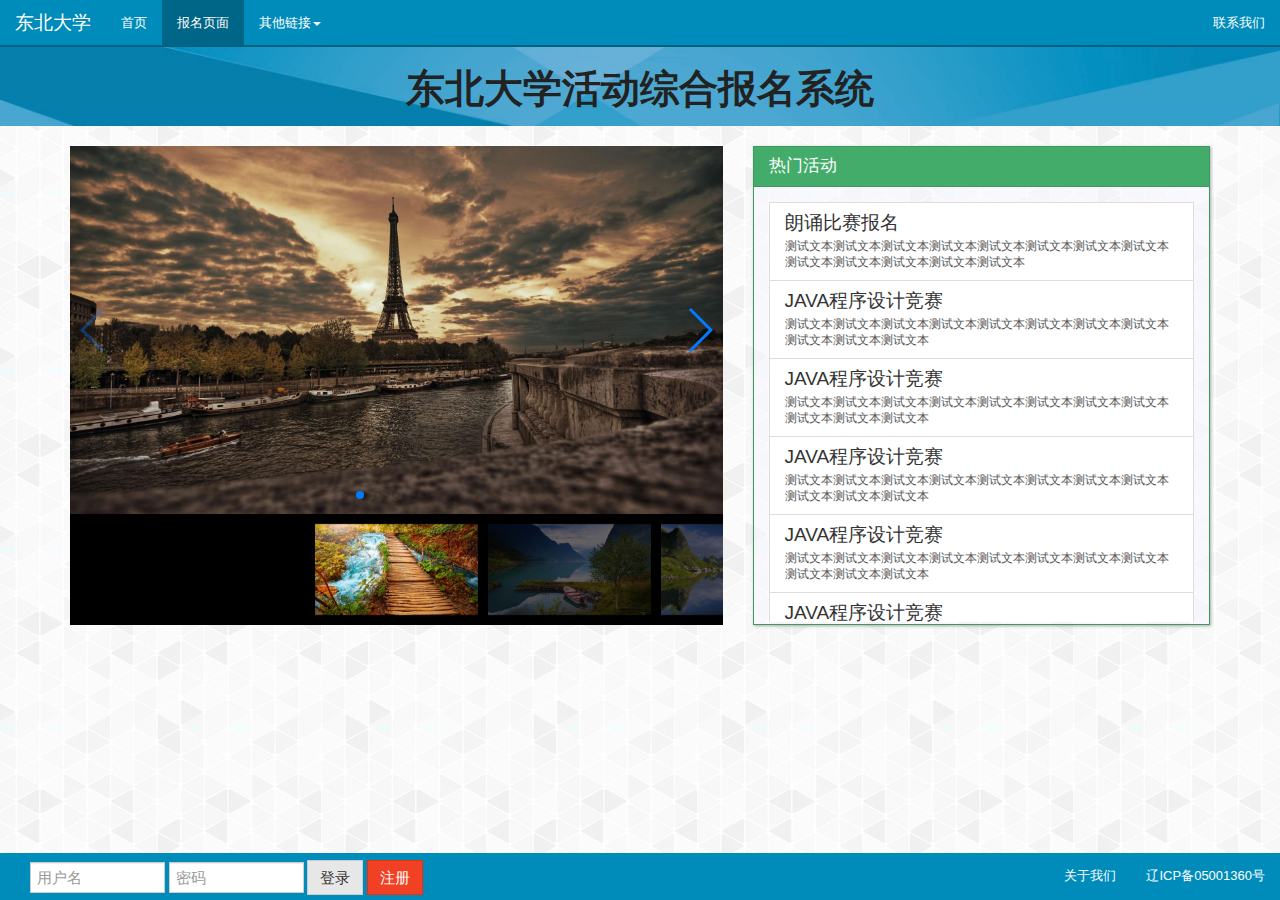
==== test/web/index.html @ 26057a81 "test" ====
<!DOCTYPE HTML>
<html>
	<head>
		<meta charset="utf-8">
		<title>
			东北大学学生活动综合报名系统-首页
		</title>
		<meta name="viewport" content="width=device-width, initial-scale=1.0">
		<link href="css/bootstrap.css" rel="stylesheet" type="text/css">
        <link href="css/swiper.min.css" rel="stylesheet" type="text/css">
        <link href="css/indexcustom.css" rel="stylesheet" type="text/css">
		<link href='http://www.youziku.com/webfont/CSS/7a67b4f4b9ee54576e56856f09a2d802' rel='stylesheet' type='text/css'/>
	</head>
	<body>
        <div id="header">
        	<nav class="navbar navbar-inverse navbar-fixed-top">
                <div class="container-fluid">
                    <div class="navbar-header">
                        <button type="button" class="navbar-toggle collapsed" data-toggle="collapse" data-target="#dd-navbar">
                            <span class="icon-bar"></span>
                            <span class="icon-bar"></span>
                            <span class="icon-bar"></span>
                       </button>
                    <a class="navbar-brand" href="#">东北大学</a>
                </div>
                <div class="collapse navbar-collapse" id="dd-navbar">
                    <ul class="nav navbar-nav">
                        <li><a href="#">首页</a></li>
                        <li class="active"><a href="#">报名页面</a></li>
                        <li class="dropdown">
                            <a href="#" class="dropdown-toggle" data-toggle="dropdown" role="button" aria-expanded="false">其他链接<span class="caret"></span></a>
                            <ul class="dropdown-menu" role="menu">
                                <li><a href="#">测试1</a></li>
                                <li><a href="#">测试2</a></li>
                                <li><a href="#">测试3</a></li>
                                <li class="divider"></li>
                                <li><a href="#">测试4</a></li>
                            </ul>
                        </li>
                    </ul>
                    <ul class="nav navbar-nav navbar-right">
                        <li><a href="#" data-toggle="modal" data-target="#about-us">联系我们</a></li>
                    </ul>
                    </div><!-- /.navbar-collapse -->
                </div><!-- /.container-fluid -->
            </nav>
        </div>
		<div id="top-panel">
			<h1 class="text-center" style="font-family:ruibo330167;"><b>东北大学活动综合报名系统</b><!--<small>baoming.neu.la</small>--></h1>
			</div>
		</div>
        <div id="bodyer">
            <div class="container">
                <div class="row">
					<div id="mainbody" class="col-md-7">
						<div class="swiper-container gallery-top">
							<div class="swiper-wrapper">
								<div class="swiper-slide"><a href="detail.html"><img src="img/1.jpg"></a></div>
								<div class="swiper-slide"><a href="detail.html"><img src="img/2.jpg"></a></div>
								<div class="swiper-slide"><a href="detail.html"><img src="img/3.jpg"></a></div>
								<div class="swiper-slide"><a href="detail.html"><img src="img/4.jpg"></a></div>
								<div class="swiper-slide"><a href="detail.html"><img src="img/5.jpg"></a></div>
							</div>
							<!--分页-->
							<div class="swiper-pagination"></div>
							<!--按钮-->
							<div class="swiper-button-next"></div>
							<div class="swiper-button-prev"></div>
						</div>
						<div class="swiper-container gallery-thumbs">
							<div class="swiper-wrapper">
								<div class="swiper-slide"><img src="img/1.jpg"></div>
								<div class="swiper-slide"><img src="img/2.jpg"></div>
								<div class="swiper-slide"><img src="img/3.jpg"></div>
								<div class="swiper-slide"><img src="img/4.jpg"></div>
								<div class="swiper-slide"><img src="img/5.jpg"></div>
							</div>
						</div>
					</div>
					<div id="sidebar" class="col-md-5">
						<div class="panel panel-success" id="hot-frame">
							<div class="panel-heading">
								<h3 class="panel-title">热门活动</h3>
							</div>
							<div class="panel-body" id="hot-body">
								<div class="list-group">
									<a href="#" class="list-group-item">
										<h4 class="list-group-item-heading">朗诵比赛报名</h4>
										<p class="list-group-item-text">测试文本测试文本测试文本测试文本测试文本测试文本测试文本测试文本测试文本测试文本测试文本测试文本测试文本</p>
									</a>
									<a href="#" class="list-group-item">
										<h4 class="list-group-item-heading">JAVA程序设计竞赛</h4>
										<p class="list-group-item-text">测试文本测试文本测试文本测试文本测试文本测试文本测试文本测试文本测试文本测试文本测试文本</p>
									</a>
									<a href="#" class="list-group-item">
										<h4 class="list-group-item-heading">JAVA程序设计竞赛</h4>
										<p class="list-group-item-text">测试文本测试文本测试文本测试文本测试文本测试文本测试文本测试文本测试文本测试文本测试文本</p>
									</a>
									<a href="#" class="list-group-item">
										<h4 class="list-group-item-heading">JAVA程序设计竞赛</h4>
										<p class="list-group-item-text">测试文本测试文本测试文本测试文本测试文本测试文本测试文本测试文本测试文本测试文本测试文本</p>
									</a>
									<a href="#" class="list-group-item">
										<h4 class="list-group-item-heading">JAVA程序设计竞赛</h4>
										<p class="list-group-item-text">测试文本测试文本测试文本测试文本测试文本测试文本测试文本测试文本测试文本测试文本测试文本</p>
									</a>
									<a href="#" class="list-group-item">
										<h4 class="list-group-item-heading">JAVA程序设计竞赛</h4>
										<p class="list-group-item-text">测试文本测试文本测试文本测试文本测试文本测试文本测试文本测试文本测试文本测试文本测试文本</p>
									</a>
									<a href="#" class="list-group-item">
										<h4 class="list-group-item-heading">JAVA程序设计竞赛</h4>
										<p class="list-group-item-text">测试文本测试文本测试文本测试文本测试文本测试文本测试文本测试文本测试文本测试文本测试文本</p>
									</a>
									<a href="#" class="list-group-item">
										<h4 class="list-group-item-heading">JAVA程序设计竞赛</h4>
										<p class="list-group-item-text">测试文本测试文本测试文本测试文本测试文本测试文本测试文本测试文本测试文本测试文本测试文本</p>
									</a>
									<a href="#" class="list-group-item">
										<h4 class="list-group-item-heading">JAVA程序设计竞赛</h4>
										<p class="list-group-item-text">测试文本测试文本测试文本测试文本测试文本测试文本测试文本测试文本测试文本测试文本测试文本</p>
									</a>
									<a href="#" class="list-group-item">
										<h4 class="list-group-item-heading">JAVA程序设计竞赛</h4>
										<p class="list-group-item-text">测试文本测试文本测试文本测试文本测试文本测试文本测试文本测试文本测试文本测试文本测试文本</p>
									</a>
								</div>
							</div>
						</div>
					</div>
                </div>
            </div>
        </div>
        <div id="footer">
            <nav class="navbar navbar-inverse navbar-fixed-bottom hidden-xs">
				<div class="container-fluid">
					<form class="navbar-form navbar-left" role="search">
						<div class="form-group">
							<input style="width:9em;" type="text" class="form-control" placeholder="用户名">
							<input style="width:9em;" type="password" class="form-control" placeholder="密码">
						</div>
						<button type="submit" class="btn btn-default">登录</button>
						<button type="submit" class="btn btn-danger">注册</button>
					</form>
					<ul class="nav navbar-nav navbar-right">
						<li><a href="#" data-toggle="modal" data-target="#about-us">关于我们</a></li>
						<li><a>辽ICP备05001360号</a></li>
					</ul>
				</div>
			</nav>
			<nav class="navbar navbar-inverse visible-xs-block">
				<div class="container-fluid">
					<form class="navbar-form navbar-left" role="search">
						<div class="form-group">
							<input type="text" class="form-control" placeholder="用户名">
							<input type="password" class="form-control" placeholder="密码">
						</div>
						<button type="submit" class="btn btn-default">登录</button>
						<button type="submit" class="btn btn-danger">注册</button>
					</form>
					<ul class="nav navbar-nav navbar-right">
						<li><a href="#" data-toggle="modal" data-target="#about-us">关于我们</a></li>
						<li><a>辽ICP备05001360号</a></li>
					</ul>
				</div>
			</nav>
        </div>
		<!--模态框-->
		<div class="modal fade" id="about-us">
			<div class="modal-dialog">
				<div class="modal-content">
					<div class="modal-header">
					  <button type="button" class="close" data-dismiss="modal" aria-label="Close"><span aria-hidden="true">&times;</span></button>
					  <h4 class="modal-title">关于我们</h4>
					</div>
					<div class="modal-body">
						<h3 class="text-center">东北大学学生活动综合报名系统</h3>
						<h4>地址：</h4>
						<p>辽宁省沈阳市和平区文化路三号巷１１号东北大学</p>
						<h4>管理员邮箱：</h4>
						<p><a href="mailto:a@neu.la">a@neu.la</a></p>
						<h4>管理员手机：</h4>
						<p>13704017786</p>
					</div>
					<div class="modal-footer">
						<button type="button" class="btn btn-primary" data-dismiss="modal">关闭</button>
					</div>
				</div><!-- /.modal-content -->
			</div><!-- /.modal-dialog -->
		</div><!-- /.modal -->
		
        <script src="js/jquery.min.js" type="text/javascript"></script>
		<script src="js/bootstrap.min.js" type="text/javascript"></script>
        <script src="js/swiper.min.js" type="text/javascript"></script>
        <script>
            var galleryTop = new Swiper('.gallery-top', {
                pagination: '.swiper-pagination',
                nextButton: '.swiper-button-next',
                prevButton: '.swiper-button-prev',
                slidesPerView: 1,
                paginationClickable: true,
                spaceBetween: 30,
                //loop: true,
                autoplay: 3000
            });
			var galleryThumbs = new Swiper('.gallery-thumbs', {
				spaceBetween: 10,
				centeredSlides: true,
				slidesPerView: 'auto',
				touchRatio: 1,
				slideToClickedSlide: true
			});
			galleryTop.params.control = galleryThumbs;
			galleryThumbs.params.control = galleryTop;
		</script>
		<script>
			$(document).ready(function(){
				//初始化宽度、高度
				//if ($(window).height() < ($(".gallery-top").css("height") - 294)) {
				//	$(".gallery-top").css("height",$(window).height() - 294);
				//}
				$("#hot-frame").css("height",$("#mainbody").height());
				$("#hot-body").css("height",$("#mainbody").height()-44);
			});
			//当文档窗口发生改变时 触发
			$(window).resize(function(){
				$("#hot-frame").css("height",$("#mainbody").height());
				$("#hot-body").css("height",$("#mainbody").height()-44);
			});
		</script>
	</body>
</html>
---- test/web/css/indexcustom.css ----
#mainbody{
    margin-bottom:20px; 
}
#sidebar{
    
}
body{
    background-image: url("../img/gplaypattern.png");
    background-color: #EEE;
    background-repeat: repeat;
    padding-top: 45px;
    /*padding-bottom: 45px;*/
}
.dd-panel{
    margin: 10px auto;
    margin-bottom: 20px;
    padding: 8px;
    border: 2px soid #444;
    border-radius: 4px;
    box-shadow: 1px 1px 3px #AAA;
    background-color: rgba(245,245,255,0.5);
}

.swiper-slide img{
    width: 100%;
    height: auto;
}

#footer{
    color: #888;
}

.panel{
    background-color: rgba(245,245,255,0.5);
    box-shadow: 1px 1px 3px #AAA;
}
.tab-content{
    background-color: rgba(245,245,255,0.5);
    
    border: 1px solid #DDD;
    border-top: none;
    box-shadow: 1px 1px 3px #AAA;
}
.nav-tabs{
    box-shadow: 4px 0px 2px -2px #AAA;
}
#top-panel{
    background: url(../img/top-panel3.jpg) no-repeat;
    /*background-repeat: repeat-x;*/
    background-repeat: repeat;
    background-size: cover;
    border-top: solid 2px #006080;
    padding-bottom: 5px;
    margin-bottom: 20px;
    height: auto;
}

#hot-body{
    height: auto;
    overflow: scroll;
    overflow-y:scroll;
    overflow-x: hidden;
}


.swiper-container {
    width: 100%;
    height: 300px;
    margin-left: auto;
    margin-right: auto;
    background-color: #000;
}
.swiper-slide {
    background-size: cover;
    background-position: center;
}
.gallery-top {
    height: 80%;
    width: 100%;
}
.gallery-thumbs {
    height: 20%;
    box-sizing: border-box;
    padding: 10px 0;
}
.gallery-thumbs .swiper-slide {
    width: 25%;
    height: 100%;
    opacity: 0.4;
}
.gallery-thumbs .swiper-slide-active {
    opacity: 1;
}


/**/
/*/* vertical alignment styles */*/
/**/
/*.col-top {*/
/*  vertical-align: top;*/
/*}*/
/*.col-middle {*/
/*  vertical-align: middle;*/
/*}*/
/*.col-bottom {*/
/*  vertical-align: bottom;*/
/*}*/
/**/
/*/* columns of same height styles */*/
/**/
/*.row-full-height {*/
/*  height: 100%;*/
/*}*/
/*.col-full-height {*/
/*  height: 100%;*/
/*  vertical-align: middle;*/
/*}*/
/*.row-same-height {*/
/*  display: table;*/
/*  width: 100%;*/
/*  /* fix overflow */*/
/*  table-layout: fixed;*/
/*}*/
/*.col-xs-height {*/
/*  display: table-cell;*/
/*  float: none !important;*/
/*}*/
/**/
/*@media (min-width: 768px) {*/
/*  .col-sm-height {*/
/*    display: table-cell;*/
/*    float: none !important;*/
/*  }*/
/*}*/
/*@media (min-width: 992px) {*/
/*  .col-md-height {*/
/*    display: table-cell;*/
/*    float: none !important;*/
/*  }*/
/*}*/
/*@media (min-width: 1200px) {*/
/*  .col-lg-height {*/
/*    display: table-cell;*/
/*    float: none !important;*/
/*  }*/
/*}*/

/*
.list-group{
    background-color: rgba(245,245,255,0.5);
}
*/
/*
.dd-content {
    background-color: #D9EEF2;
    border: 1px none #64A1AE;
    border-radius: 4px;
    box-shadow: 1px 1px 8px #64A1AE;
}
.zan-post {
    position: relative;
    background-color: #FFF;
    padding: 0px 20px 20px;
    margin-bottom: 20px;
}
article, aside, details, figcaption, figure, footer, header, hgroup, main, nav, section, summary {
    display: block;
}
* {
    box-sizing: border-box;
}
body {
    font-family: "Microsoft YaHei";
    word-wrap: break-word;
}
body {
    font-family: "Helvetica Neue",Helvetica,Arial,sans-serif;
    font-size: 14px;
    line-height: 1.42857;
    color: #333;
}
*/
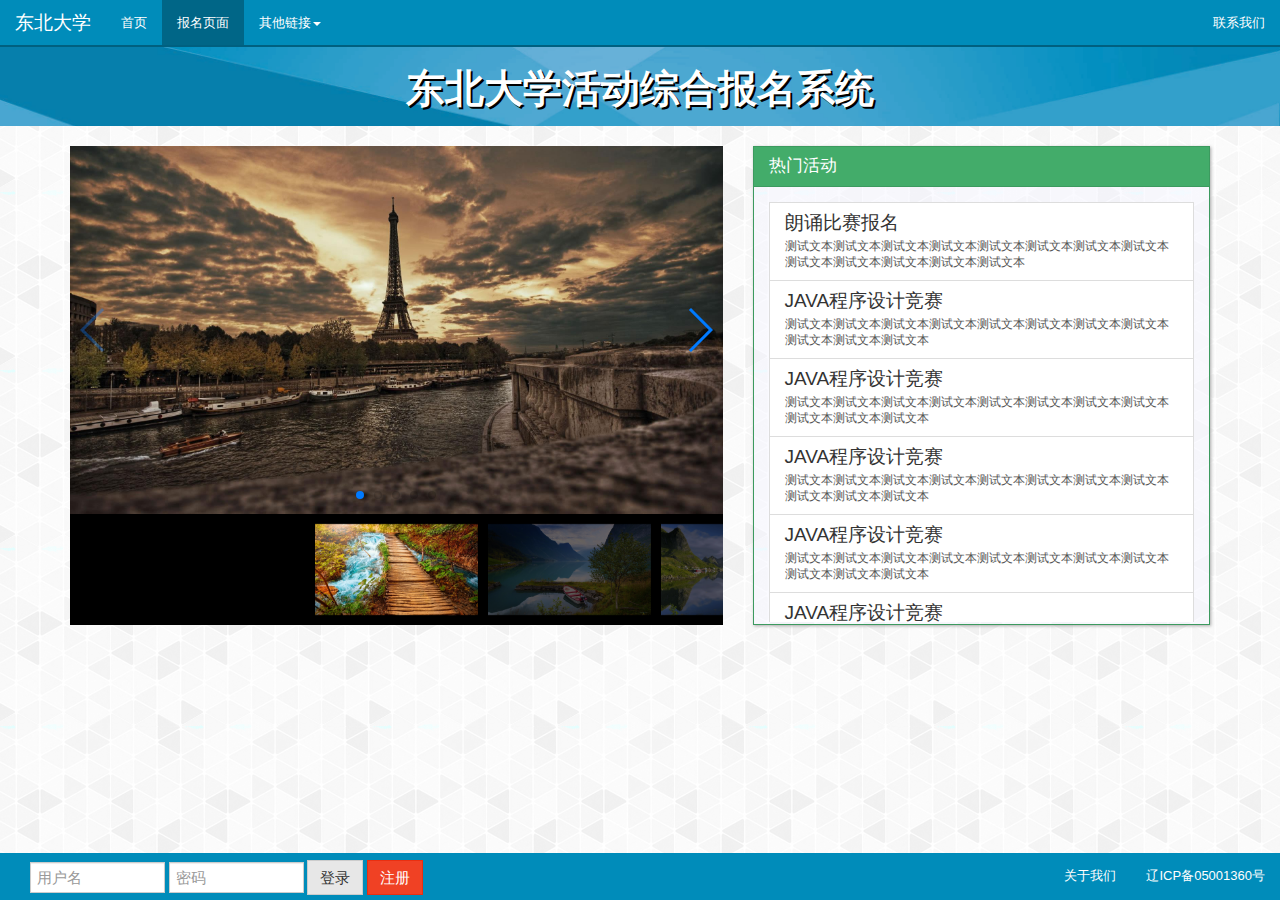
==== commit 400b4524: "test" ====
--- a/test/web/index.html
+++ b/test/web/index.html
@@ -46,7 +46,7 @@
             </nav>
         </div>
 		<div id="top-panel">
-			<h1 class="text-center" style="font-family:ruibo330167;"><b>东北大学活动综合报名系统</b><!--<small>baoming.neu.la</small>--></h1>
+			<h1 class="text-center" style="font-family:ruibo330167;color: #FFF;text-shadow: 2px 2px #000000;"><b>东北大学活动综合报名系统</b><!--<small>baoming.neu.la</small>--></h1>
 			</div>
 		</div>
         <div id="bodyer">
